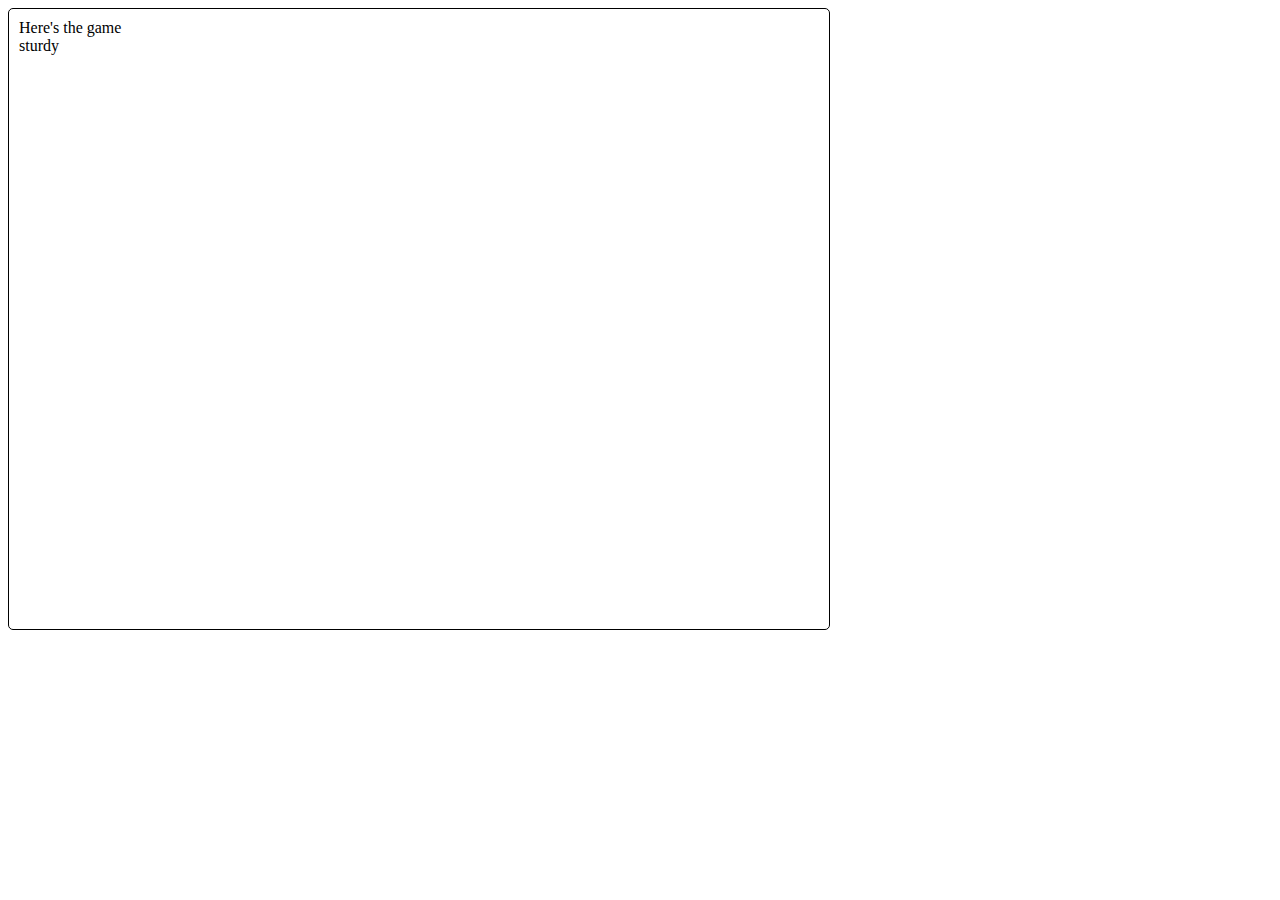
==== typinggame.html @ bc81929d "Changed to random work on load" ====
<!DOCTYPE html>
<html lang="en-US">

<head>
    <title>Anthony's Typing Game</title>
    <link rel="stylesheet" href="style.css">
    <script src="script.js"></script>
</head>

<body>
<main>
    Here's the game
    <div id="wordToType">
    </div>
</main>
</body>

</html>
---- style.css ----
main {
    border: solid black 1px;
    max-width: 800px;
    height: 600px;
    padding: 10px;
    border-radius: 5px;
}

#coords {
    border: solid blue 1px;
    max-width: 400px;
    height: 300px;
    margin: 20px;
    padding: 10px;
}
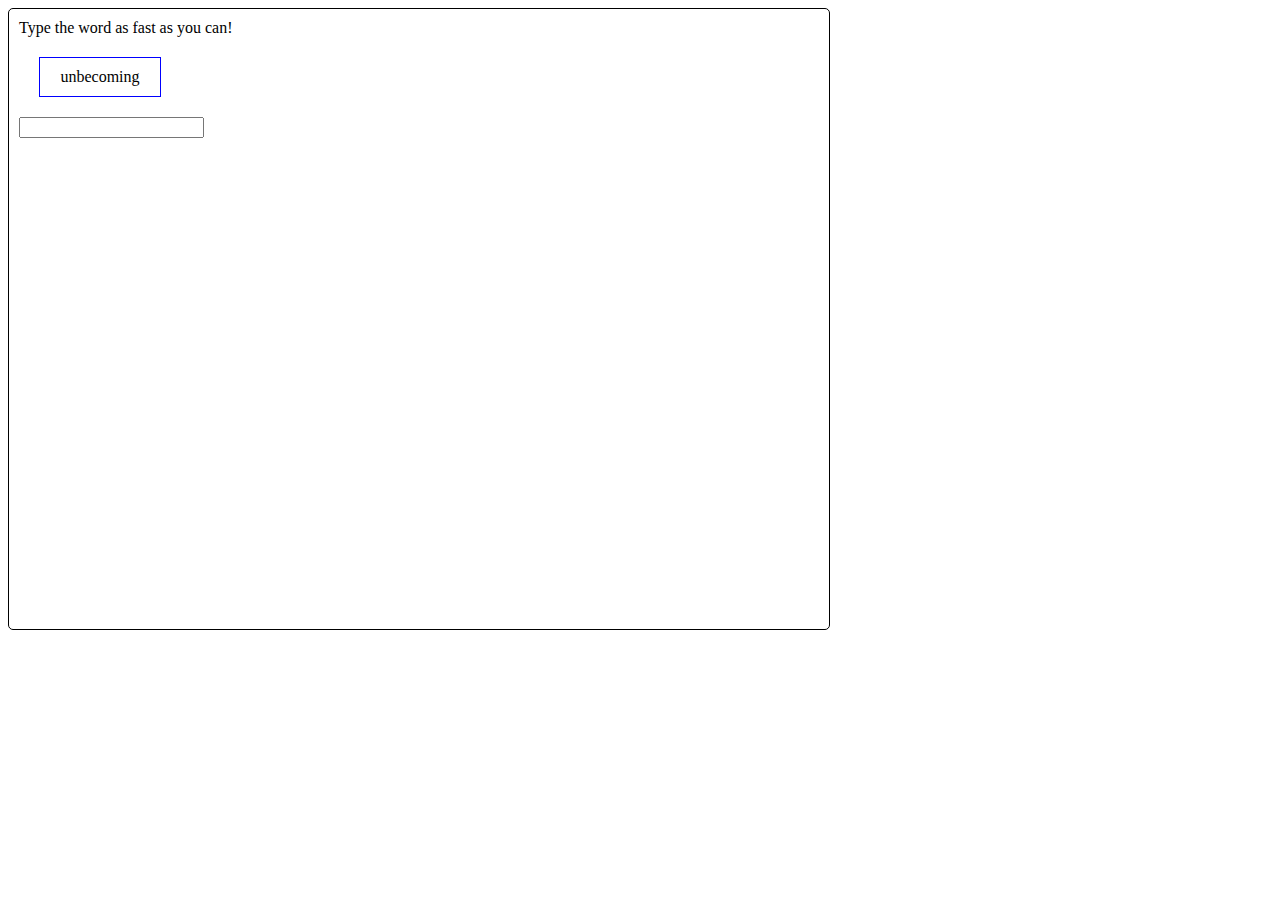
==== commit 35124e42: "Refactored words variable" ====
--- a/typinggame.html
+++ b/typinggame.html
@@ -8,11 +8,12 @@
 </head>
 
 <body>
-<main>
-    Here's the game
-    <div id="wordToType">
-    </div>
-</main>
+    <main>
+        Type the word as fast as you can!
+        <div id="wordToType">
+        </div>
+        <input type=text>
+    </main>
 </body>
 
 </html>--- a/style.css
+++ b/style.css
@@ -6,11 +6,11 @@
     border-radius: 5px;
 }
 
-#coords {
+#wordToType {
     border: solid blue 1px;
-    max-width: 400px;
-    height: 300px;
+    max-width: 100px;
     margin: 20px;
     padding: 10px;
+    text-align: center;
 }
 
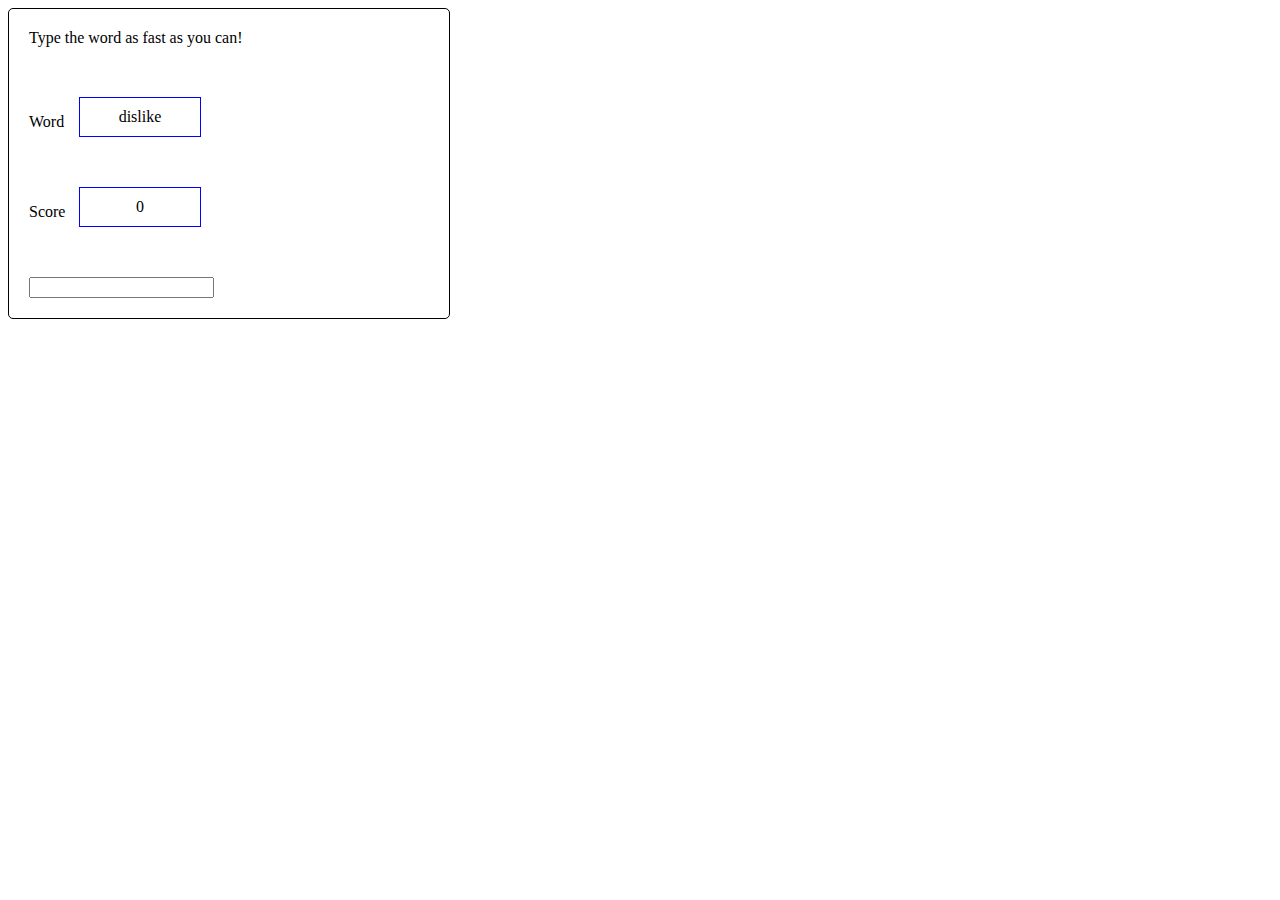
==== commit 17f283c9: "Added actual gameplay" ====
--- a/typinggame.html
+++ b/typinggame.html
@@ -10,9 +10,13 @@
 <body>
     <main>
         Type the word as fast as you can!
-        <div id="wordToType">
-        </div>
-        <input type=text>
+        <section>
+            <p>Word</p>
+            <div id="wordToType"></div>
+            <p>Score</p>
+            <div id="score"></div>
+        </section>
+        <input id="input" type=text>
     </main>
 </body>
 
--- a/style.css
+++ b/style.css
@@ -1,15 +1,18 @@
 main {
     border: solid black 1px;
-    max-width: 800px;
-    height: 600px;
-    padding: 10px;
+    max-width: 400px;
+    padding: 20px;
     border-radius: 5px;
 }
 
-#wordToType {
+section p {
+    float: left;
+}
+
+#wordToType, #score {
     border: solid blue 1px;
     max-width: 100px;
-    margin: 20px;
+    margin: 50px;
     padding: 10px;
     text-align: center;
 }
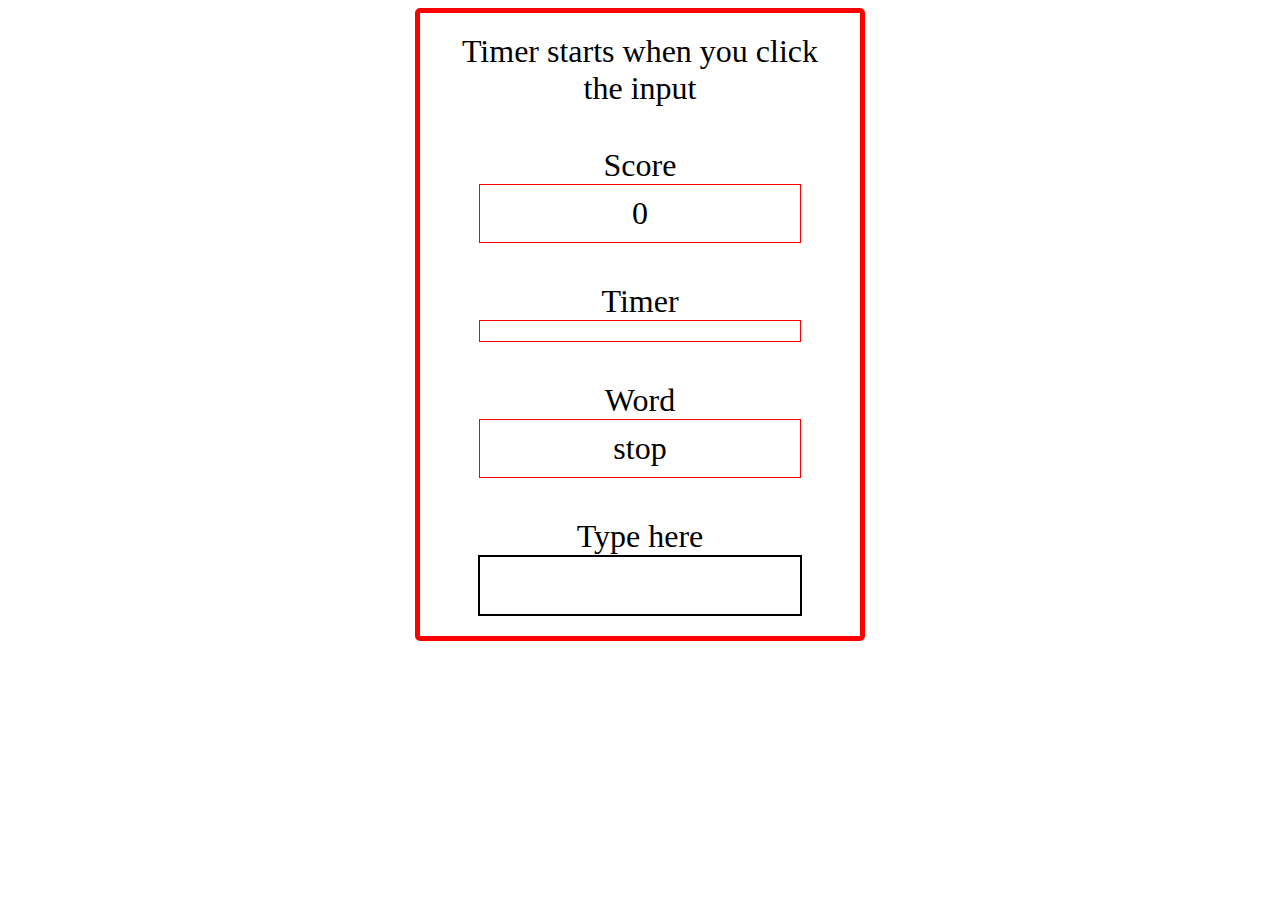
==== commit 089ea6ad: "Updated styles" ====
--- a/typinggame.html
+++ b/typinggame.html
@@ -9,13 +9,15 @@
 
 <body>
     <main>
-        Type the word as fast as you can!
-        <section>
-            <p>Word</p>
-            <div id="wordToType"></div>
-            <p>Score</p>
-            <div id="score"></div>
-        </section>
+        Timer starts when you click the input
+        <p>Score</p>
+        <div id="score"></div>
+        <p>Timer</p>
+        <div id="timer"></div>
+        <p>Word</p>
+        <div id="wordToType"></div>
+
+        <p>Type here</p>
         <input id="input" type=text>
     </main>
 </body>
--- a/style.css
+++ b/style.css
@@ -1,19 +1,30 @@
 main {
-    border: solid black 1px;
+    border: solid red 5px;
     max-width: 400px;
     padding: 20px;
     border-radius: 5px;
+    text-align: center;
+    font-size: 2em;
+    margin: 0 auto;
 }
 
-section p {
-    float: left;
+p {
+    text-align: center;
+    margin: 40px 0 0 0;
 }
 
-#wordToType, #score {
-    border: solid blue 1px;
-    max-width: 100px;
-    margin: 50px;
+#wordToType, #score, #timer {
+    border: solid red 1px;
+    max-width: 300px;
+    margin: 0 auto 40px auto;
     padding: 10px;
     text-align: center;
+
 }
 
+input {
+    border: solid black 2px;
+    font-size: 1em;
+    max-width: 300px;
+    padding: 10px;
+}
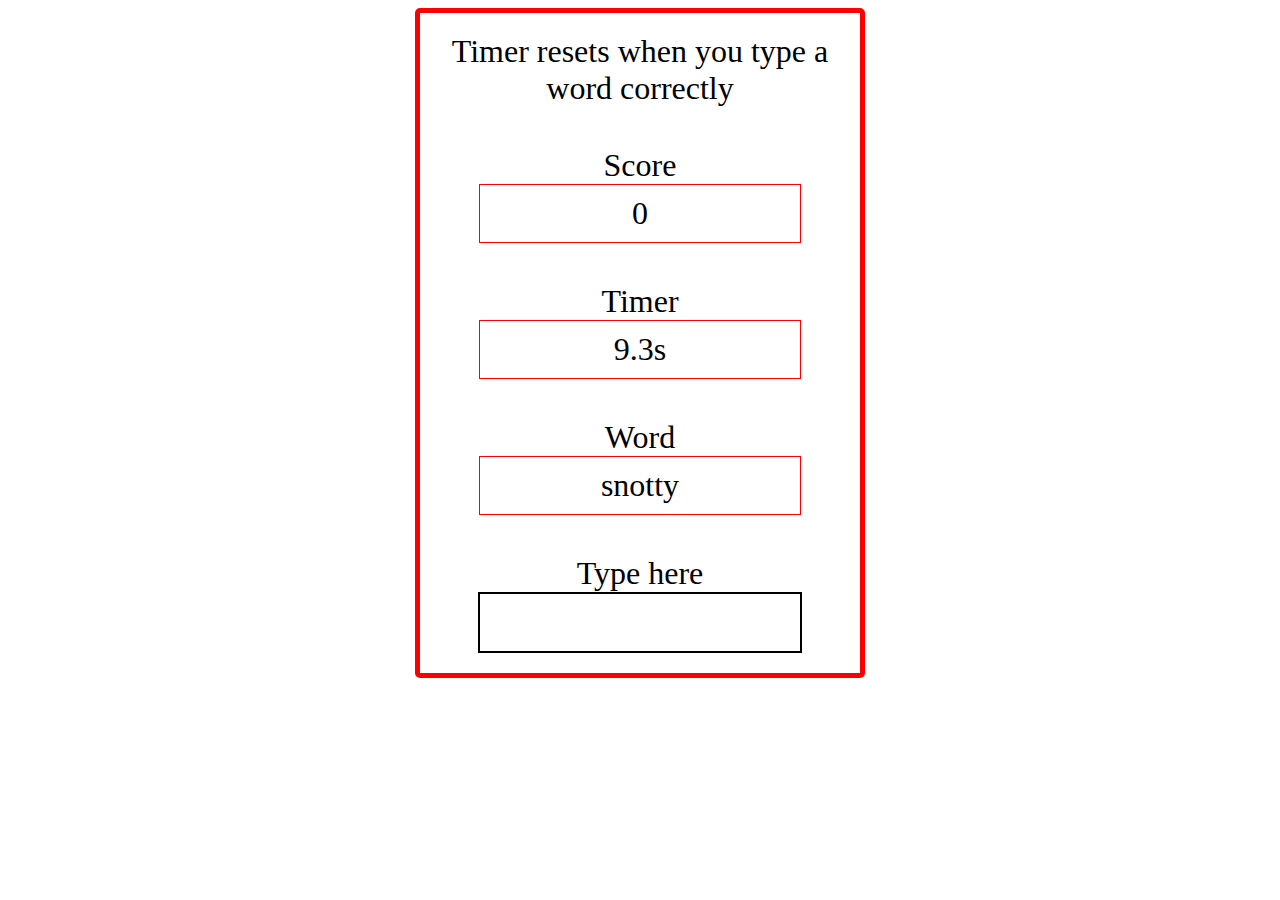
==== commit f73aa33c: "Changed prompt" ====
--- a/typinggame.html
+++ b/typinggame.html
@@ -9,7 +9,7 @@
 
 <body>
     <main>
-        Timer starts when you click the input
+        Timer resets when you type a word correctly
         <p>Score</p>
         <div id="score"></div>
         <p>Timer</p>
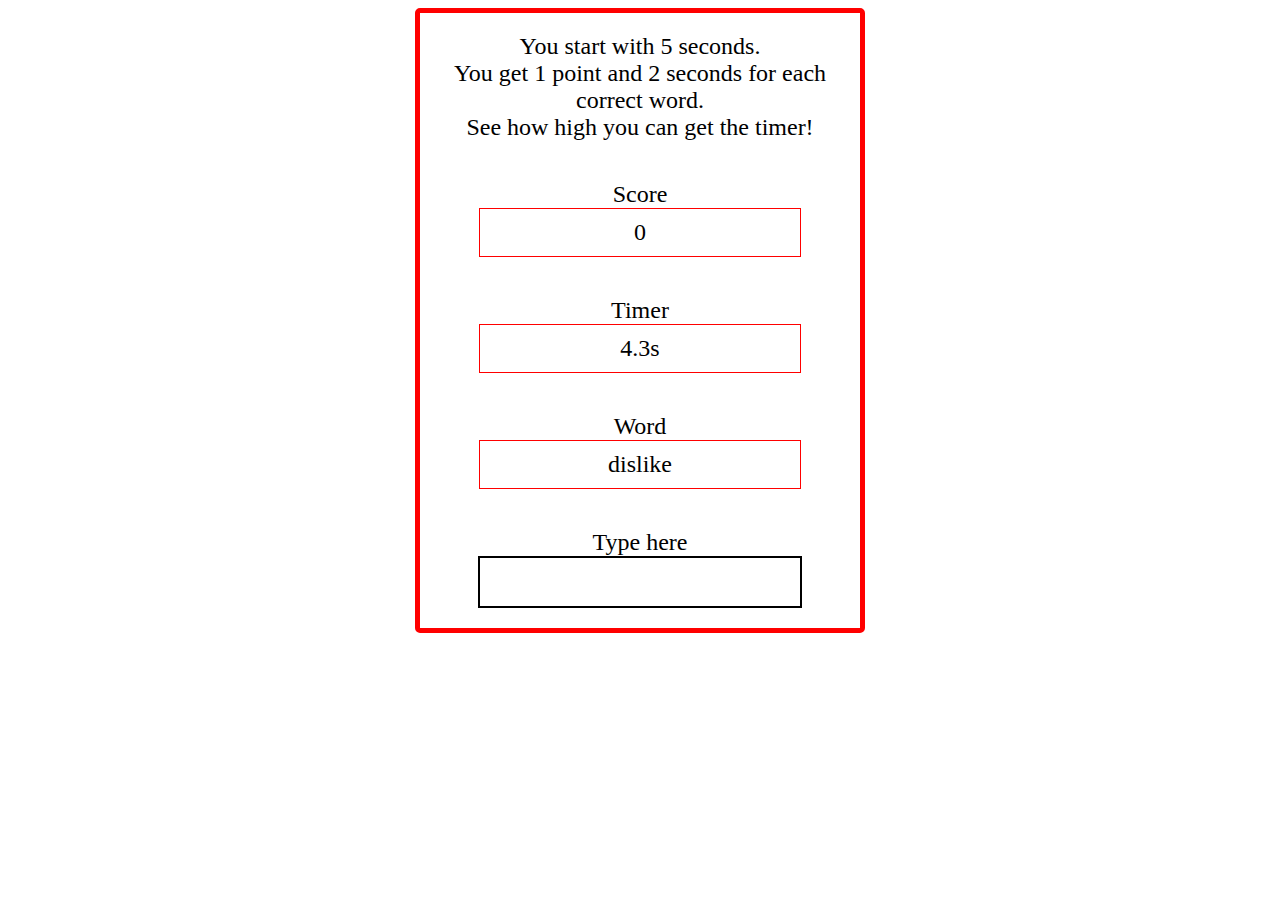
==== commit c8490d73: "Updated text to be more friendly" ====
--- a/typinggame.html
+++ b/typinggame.html
@@ -9,7 +9,9 @@
 
 <body>
     <main>
-        Timer resets when you type a word correctly
+        You start with 5 seconds.<br>
+        You get 1 point and 2 seconds for each correct word.<br>
+        See how high you can get the timer!
         <p>Score</p>
         <div id="score"></div>
         <p>Timer</p>
--- a/style.css
+++ b/style.css
@@ -4,7 +4,7 @@
     padding: 20px;
     border-radius: 5px;
     text-align: center;
-    font-size: 2em;
+    font-size: 1.5em;
     margin: 0 auto;
 }
 
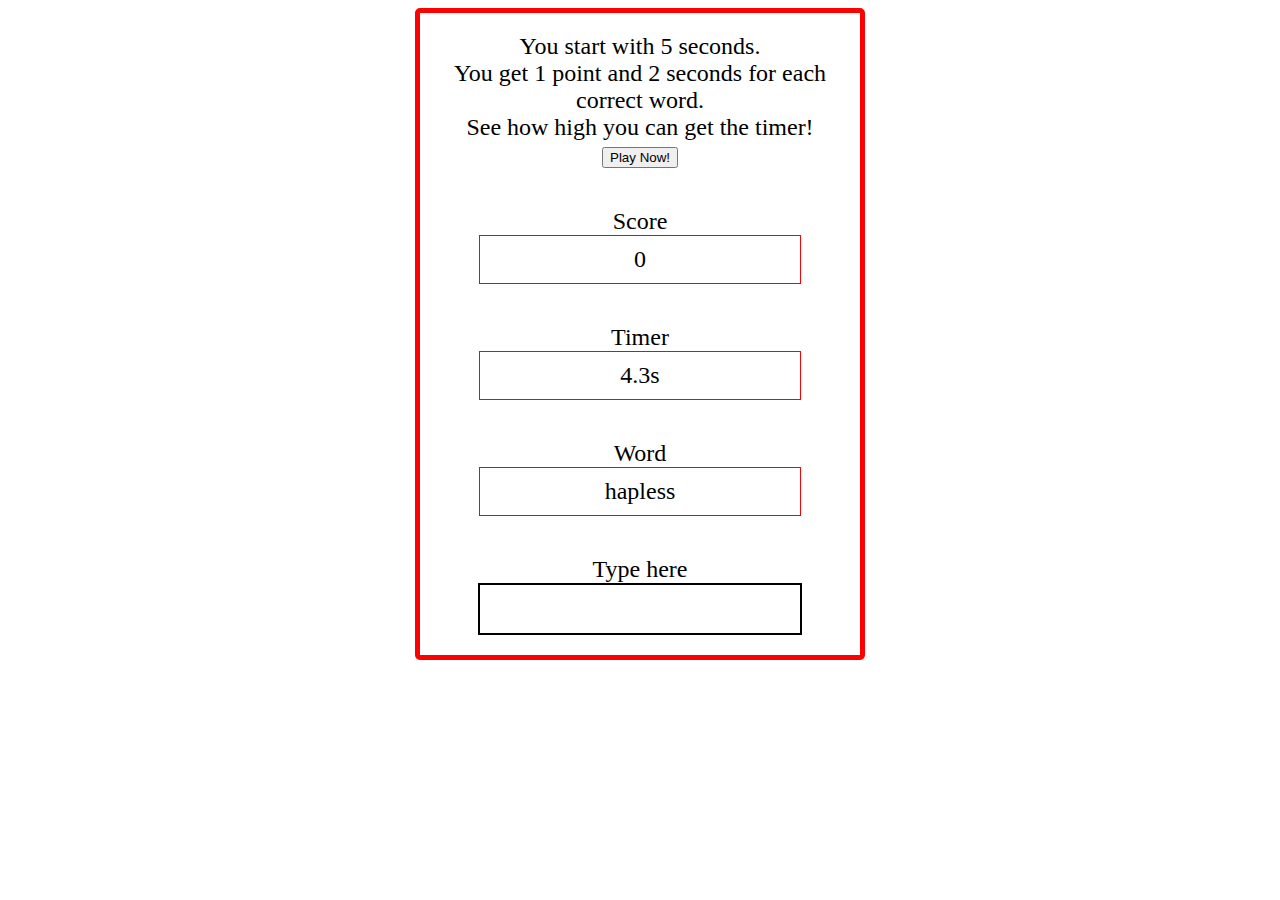
==== commit 2a2ed682: "Moved script below body" ====
--- a/typinggame.html
+++ b/typinggame.html
@@ -4,24 +4,29 @@
 <head>
     <title>Anthony's Typing Game</title>
     <link rel="stylesheet" href="style.css">
-    <script src="script.js"></script>
 </head>
 
 <body>
     <main>
+        <section id="instructions">
         You start with 5 seconds.<br>
         You get 1 point and 2 seconds for each correct word.<br>
         See how high you can get the timer!
+        <button id="play">Play Now!</button>
+        </section>
+        <section id="game">
         <p>Score</p>
         <div id="score"></div>
         <p>Timer</p>
         <div id="timer"></div>
         <p>Word</p>
         <div id="wordToType"></div>
-
         <p>Type here</p>
         <input id="input" type=text>
+        </section>
     </main>
 </body>
 
+<script src="script.js"></script>
+
 </html>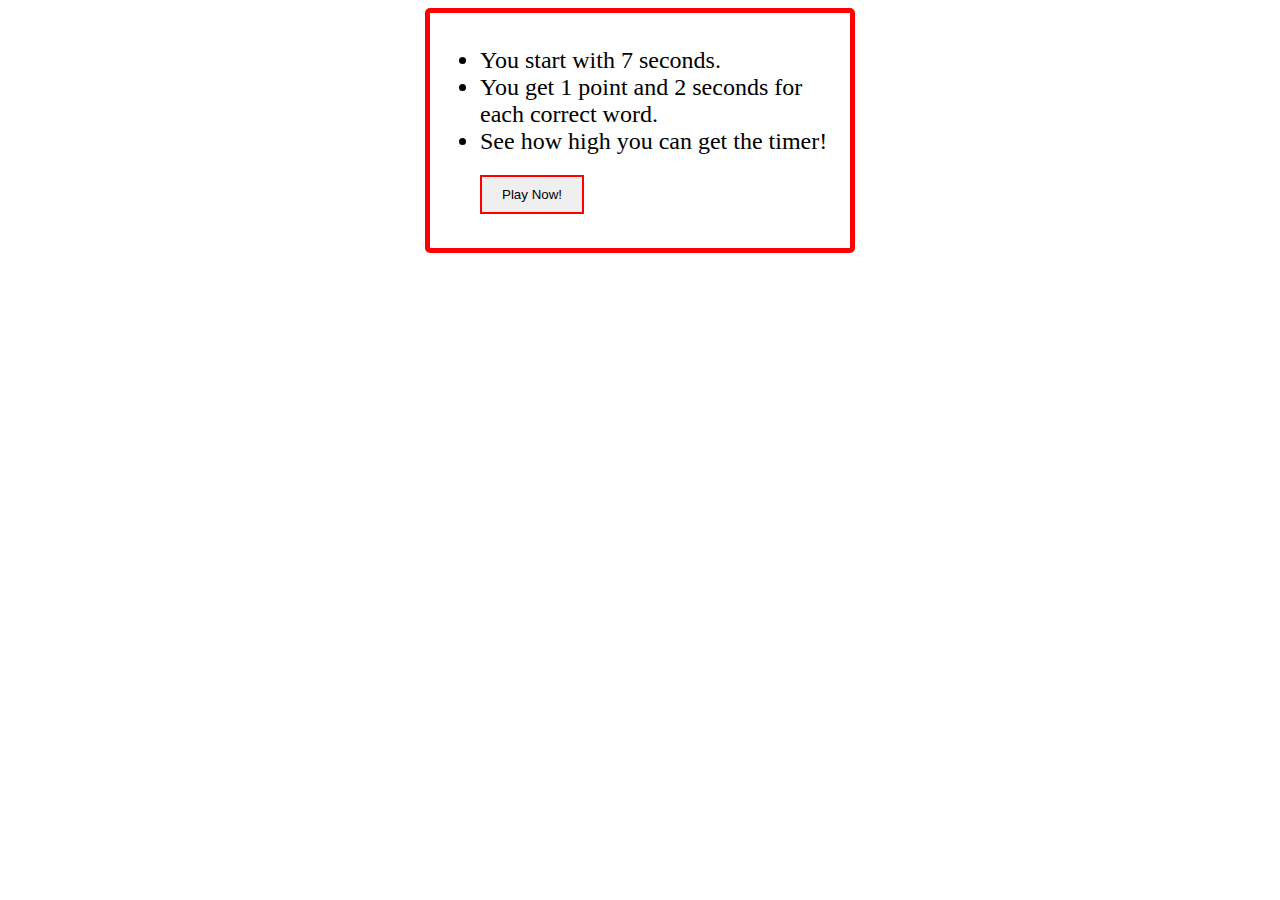
==== commit 9844f8d4: "Added ids for dynamic styling" ====
--- a/typinggame.html
+++ b/typinggame.html
@@ -6,23 +6,25 @@
     <link rel="stylesheet" href="style.css">
 </head>
 
-<body>
+<body id="background">
     <main>
         <section id="instructions">
-        You start with 5 seconds.<br>
-        You get 1 point and 2 seconds for each correct word.<br>
-        See how high you can get the timer!
-        <button id="play">Play Now!</button>
+            <ul>
+                <li>You start with 7 seconds.</li>
+                <li>You get 1 point and 2 seconds for each correct word.</li>
+                <li>See how high you can get the timer!</li>
+                <button id="play">Play Now!</button>
+                </ul>
         </section>
         <section id="game">
-        <p>Score</p>
-        <div id="score"></div>
-        <p>Timer</p>
-        <div id="timer"></div>
-        <p>Word</p>
-        <div id="wordToType"></div>
-        <p>Type here</p>
-        <input id="input" type=text>
+            <p>Score</p>
+            <div id="score"></div>
+            <p>Timer</p>
+            <div id="timer"></div>
+            <p>Word</p>
+            <div id="wordToType"></div>
+            <p>Type here</p>
+            <input id="input" type=text>
         </section>
     </main>
 </body>
--- a/style.css
+++ b/style.css
@@ -1,11 +1,26 @@
 main {
     border: solid red 5px;
     max-width: 400px;
-    padding: 20px;
+    padding: 10px;
     border-radius: 5px;
     text-align: center;
     font-size: 1.5em;
     margin: 0 auto;
+}
+
+#instructions {
+    text-align: left;
+}
+
+#game {
+    display: none;
+}
+
+#play {
+    border: solid red 2px;
+    margin: 20px 0 0 0;
+    padding: 10px 20px;
+    text-align: center;
 }
 
 p {
@@ -27,4 +42,5 @@
     font-size: 1em;
     max-width: 300px;
     padding: 10px;
+    margin: 0 0 20px 0;
 }
